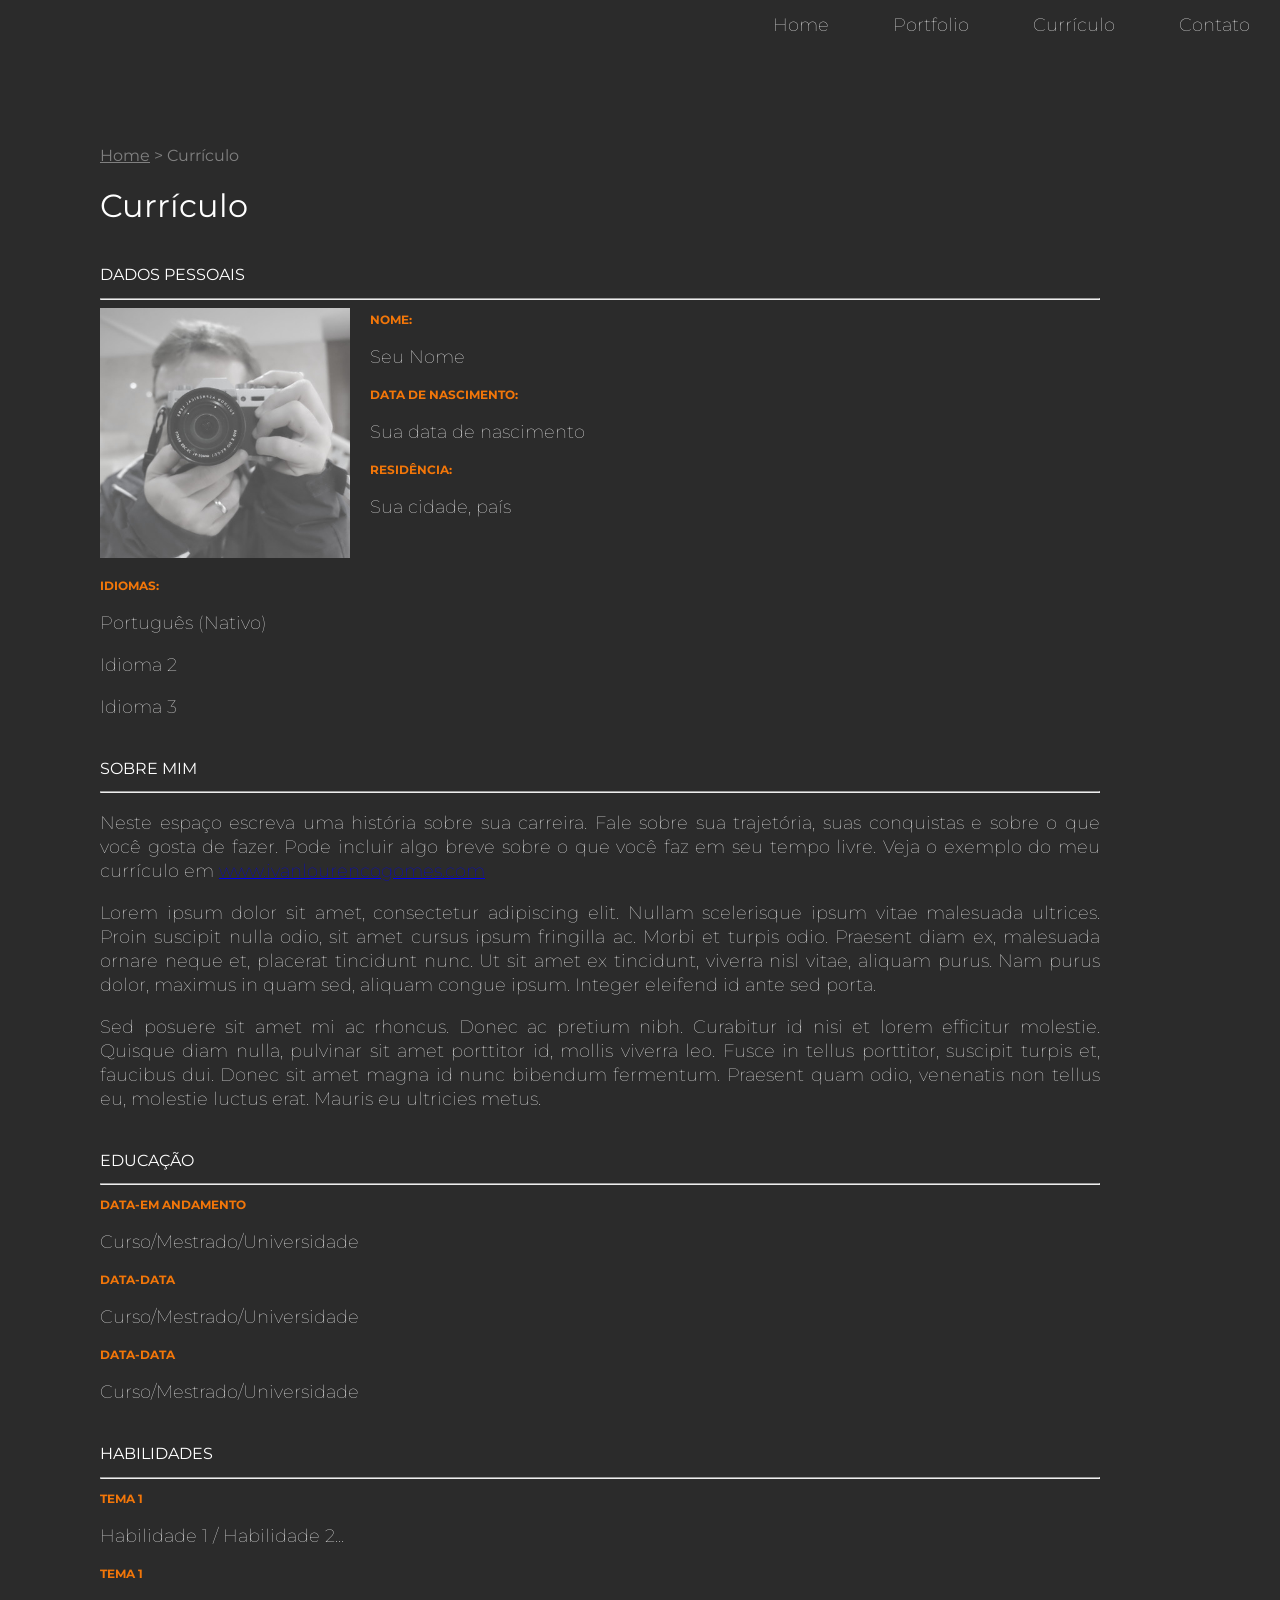
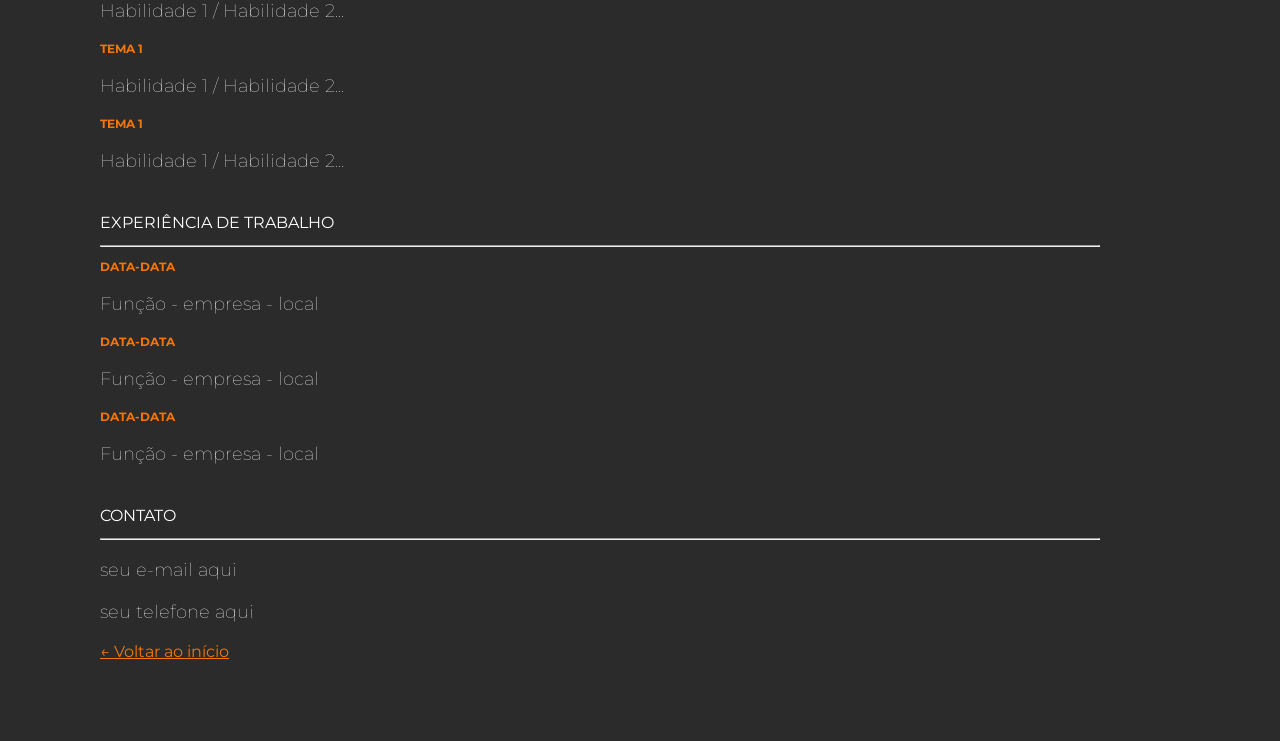
==== curriculo.html @ 0938303f "Primeiro commit" ====
<!DOCTYPE html>

<html>

	<head>
		<title>Currículo - Seu Nome</title>

		<meta charset="utf-8">
		<link rel="stylesheet" href="css/styles.css">
		<link rel="preconnect" href="https://fonts.googleapis.com">
		<link rel="preconnect" href="https://fonts.gstatic.com" crossorigin>
		<link href="https://fonts.googleapis.com/css2?family=Montserrat:ital,wght@0,100..900;1,100..900&display=swap" rel="stylesheet">
		<script type="text/javascript" src="js/scripts.js"></script>


	</head>


	<body>

		<div id="navigation" class="navigation">
			<ul>
				<li><a href="index.html"> Home</a></li>
				<li><a href="portfolio.html">Portfolio</a></li>
				<li><a href="curriculo.html">Currículo</a></li>
				<li><a href="contato.html">Contato</a></li>
				<li id="threeline-icon" class="threeline-icon" onclick="openNav()">&#9776;</li>
			</ul>
		</div>
			
			<div class="main">
								
				<ul class="caminho">
					<li><a href="index.html"> Home</a></li>
					<li>></li>
					<li>Currículo</li>
				</ul>

				<h1>Currículo</h1>

					
					<h2>Dados Pessoais</h2>
					<hr>

						<img class="cv-pic"  src="img/ivan-profile.jpg" alt="Foto de Tales Kodama">
						<h3>Nome:</h3>

							<p>Seu Nome</p>

						<h3>Data de Nascimento:</h3>

							<p>Sua data de nascimento</p>

						<h3>Residência:</h3>

							<p>Sua cidade, país</p>

						<h3 style="clear: left;">Idiomas:</h3>

							<p>Português (Nativo)</p>
							<p>Idioma 2</p>
							<p>Idioma 3</p>
							
					
					<h2>Sobre Mim</h2>
					<hr>

							<p>Neste espaço escreva uma história sobre sua carreira. Fale sobre sua trajetória, suas conquistas e sobre o que você gosta de fazer. Pode incluir algo breve sobre o que você faz em seu tempo livre. Veja o exemplo do meu currículo em <a href="http://www.ivanlourencogomes.com" target="_blank">www.ivanlourencogomes.com</a></p>

							<p>Lorem ipsum dolor sit amet, consectetur adipiscing elit. Nullam scelerisque ipsum vitae malesuada ultrices. Proin suscipit nulla odio, sit amet cursus ipsum fringilla ac. Morbi et turpis odio. Praesent diam ex, malesuada ornare neque et, placerat tincidunt nunc. Ut sit amet ex tincidunt, viverra nisl vitae, aliquam purus. Nam purus dolor, maximus in quam sed, aliquam congue ipsum. Integer eleifend id ante sed porta.</p>

							<p>Sed posuere sit amet mi ac rhoncus. Donec ac pretium nibh. Curabitur id nisi et lorem efficitur molestie. Quisque diam nulla, pulvinar sit amet porttitor id, mollis viverra leo. Fusce in tellus porttitor, suscipit turpis et, faucibus dui. Donec sit amet magna id nunc bibendum fermentum. Praesent quam odio, venenatis non tellus eu, molestie luctus erat. Mauris eu ultricies metus.</p>

					
					<h2>Educação</h2>
					<hr>

						<h3>data-Em andamento</h3>

							<p>Curso/Mestrado/Universidade</p>

						<h3>data-data</h3>

							<p>Curso/Mestrado/Universidade</p>

						<h3>data-data</h3>

							<p>Curso/Mestrado/Universidade</p>

					
					<h2>Habilidades</h2>
					<hr>

						<h3>Tema 1</h3>

							<p>Habilidade 1 / Habilidade 2...</p>

						<h3>Tema 1</h3>

							<p>Habilidade 1 / Habilidade 2...</p>

						<h3>Tema 1</h3>

							<p>Habilidade 1 / Habilidade 2...</p>

						<h3>Tema 1</h3>

							<p>Habilidade 1 / Habilidade 2...</p>

					
					<h2>Experiência de Trabalho</h2>
					<hr>

						<h3>data-data</h3>

							<p>Função - empresa - local</p>

						<h3>data-data</h3>

							<p>Função - empresa - local</p>

						<h3>data-data</h3>

							<p>Função - empresa - local</p>

						


					<h2>Contato</h2>
					<hr>

							<p>seu e-mail aqui</p>
							<p>seu telefone aqui</p>


							<a class="back-link" href="index.html">&larr; Voltar ao início<a>



			</div>

				

	</body>

</html>
---- css/styles.css ----
html, body{
    margin: 0px;
    padding: 0px;
   
}


body{
    background-color: #2b2b2b;
    font-family: "Montserrat", serif;
}

.navigation{
    background-color: #2b2b2b;
    color: white;
    height: 50px;

    animation-name: navegacao;
    animation-duration: 4s;

}



.navigation ul{
    margin-top: 0px;
    list-style: none;
    padding-left: 0px;
    text-align: right;
    height: 50px;
}

.navigation li{
    display: inline-block;
    padding-left: 30px;
    padding-right: 30px;
    line-height: 50px;
    font-size: 18px;
    font-weight: 100;
}

.navigation a{
    color: white;
    text-decoration: none;
}

.navigation a:hover{
    color: #f27609;
}

.navigation li.threeline-icon{
    display: none;

}

.navigation li.threeline-icon:hover{
    color: #f27609;
    cursor: pointer;
    
}

.capa{
    color: white;
}

.capa span{
    color: #f27609;
    display: block;
}

.capa div{
    display: inline-block;
    height: 650px;
}

.profile-pic
{
    width: 40%;
    text-align: center;

    animation-name: profile-capa;
    animation-duration: 2s;
}

.profile-pic img{
    width: 320px;
    border-radius: 320px;
    margin-top: 100px;
}

.profile-title{
    vertical-align: top;
    width: 59%;

    animation-name: titulo-capa;
    animation-duration: 2s;
    
}

.profile-title h1{
    text-transform: uppercase;
    font-size: 58px;
    margin-top: 200px;
    font-weight: 500;
    line-height: 54px;
}

.profile-title h2{
    font-size: 16px;
    font-weight: 100;
    margin-top: -26px;
}


.main{
    padding: 80px 180px 80px 100px;

    animation-name: conteudo;
    animation-duration: 2s;
    

   
}

.cv-pic{
    float: left;
    width: 250px;
    margin-right: 20px;
    margin-bottom: 20px;
}

.main h1{ 
    color: white;
    font-weight: normal;
}

.main h2{
    color: white;
    font-size: 16px;
    text-transform: uppercase;
    font-weight: normal;
    margin-top: 40px;
}

.main h3 {
    color: #f27609;
    font-size: 12px;
    text-transform: uppercase;
}

.main p{
    color: white;
    font-size: 18px;
    font-weight: 100;
    line-height: 24px;
    text-align: justify;
}

.caminho{
    list-style: none;
    padding-left: 0px;
    color: grey;
}

.caminho li{
    display: inline-block;
}

.caminho a{
    color: grey;
}

.social-img{
    width: 50px;
    margin-right: 10px;
}

.miniatura{
    width: 320px;
    height: 320px;
    display: inline-block;
    margin-right: 15px;
    margin-bottom: 15px;
    overflow: hidden;
}


.miniatura a{
    text-decoration: none;
}


.blackbox{
    width: 100%;
    height: 100%;
    background-color: black;
    opacity: 0;
    padding-top: 120px;
    transition: 1s;
}

.blackbox:hover{
    opacity: 0.8;
    transition: 1s;
}

.blackbox-text{
    text-align: center;
}

.blackbox-text h1{
    font-size: 16px;
    color: #f27609;
    text-transform: uppercase;
    margin-top: 0;
}

.blackbox-text h2{
    text-transform: none;
    font-weight: 100;
    margin-top: 0;
}

.foto-trabalhos{
    width: 100%;
    margin-bottom: 10px;
    margin-top: 10px;
}

.back-link{
    color: #f27609;
}

@keyframes profile-capa{
    0%{opacity:0 ;transform: translate(0px,20px)}
    100% {opacity: 1;transform: translate(0px,0px)}
}

@keyframes titulo-capa{
    0%{opacity:0 ;transform: translate(0px,-20px)}
    100% {opacity: 1;transform: translate(0px,0px)}
}

@keyframes conteudo{
    0%{opacity:0 ;transform: translate(-20px,0px)}
    100% {opacity: 1;transform: translate(0px,0px)}
}

@keyframes navegacao{
    0%{opacity:0 ;}
    50%{opacity:0 ;}
    100% {opacity: 1;}
}

@media (max-width:1000px){

    .navigation li {
        display: none;
    }

    .navigation li.threeline-icon{
        display: inline-block;
    }

    .capa div{
        display: block;
        height: auto;
    }

    .profile-pic{
        width: 100%;
    }

    .profile-pic img{
        margin-top: 0;
        max-width: 80%;
    }

    .profile-title{
        text-align: center;
        width: 100%;
    }
    
    .profile-title h1{
        margin-top: 30px;
        font-size: 40px;
        margin-left: 20px;
        margin-right: 20px;
    }

    .profile-title h2{
        margin-top: 20px;
        margin-left: 20px;
        margin-right: 20px;
    }

    .main{
        padding: 10px 5% 40px 5%;
    }

    .main a{
        overflow-wrap: break-word;
        word-wrap: break-word;
    }

    .main p{
        text-align: left;
        line-height: 30px;
        
    }

    .caminho li{
        font-size: 14px;
    }

    .cv-pic{
        float: none;
        max-width: 100%;

    }

    .miniatura{
        max-width: 100%;
        background-size: auto 100%;
    }

    .blackbox{
        opacity: 0.6;
    }

    .menujs{
        height: auto;
    }

    .menujs ul{
        height: auto;
        text-align: center;
        padding-right: 15%;
        padding-left: 15%;

    }

    .menujs li{
        display: block;
        border-bottom: solid grey 1px;
        width: 100%;
        padding: 0;
    }

}
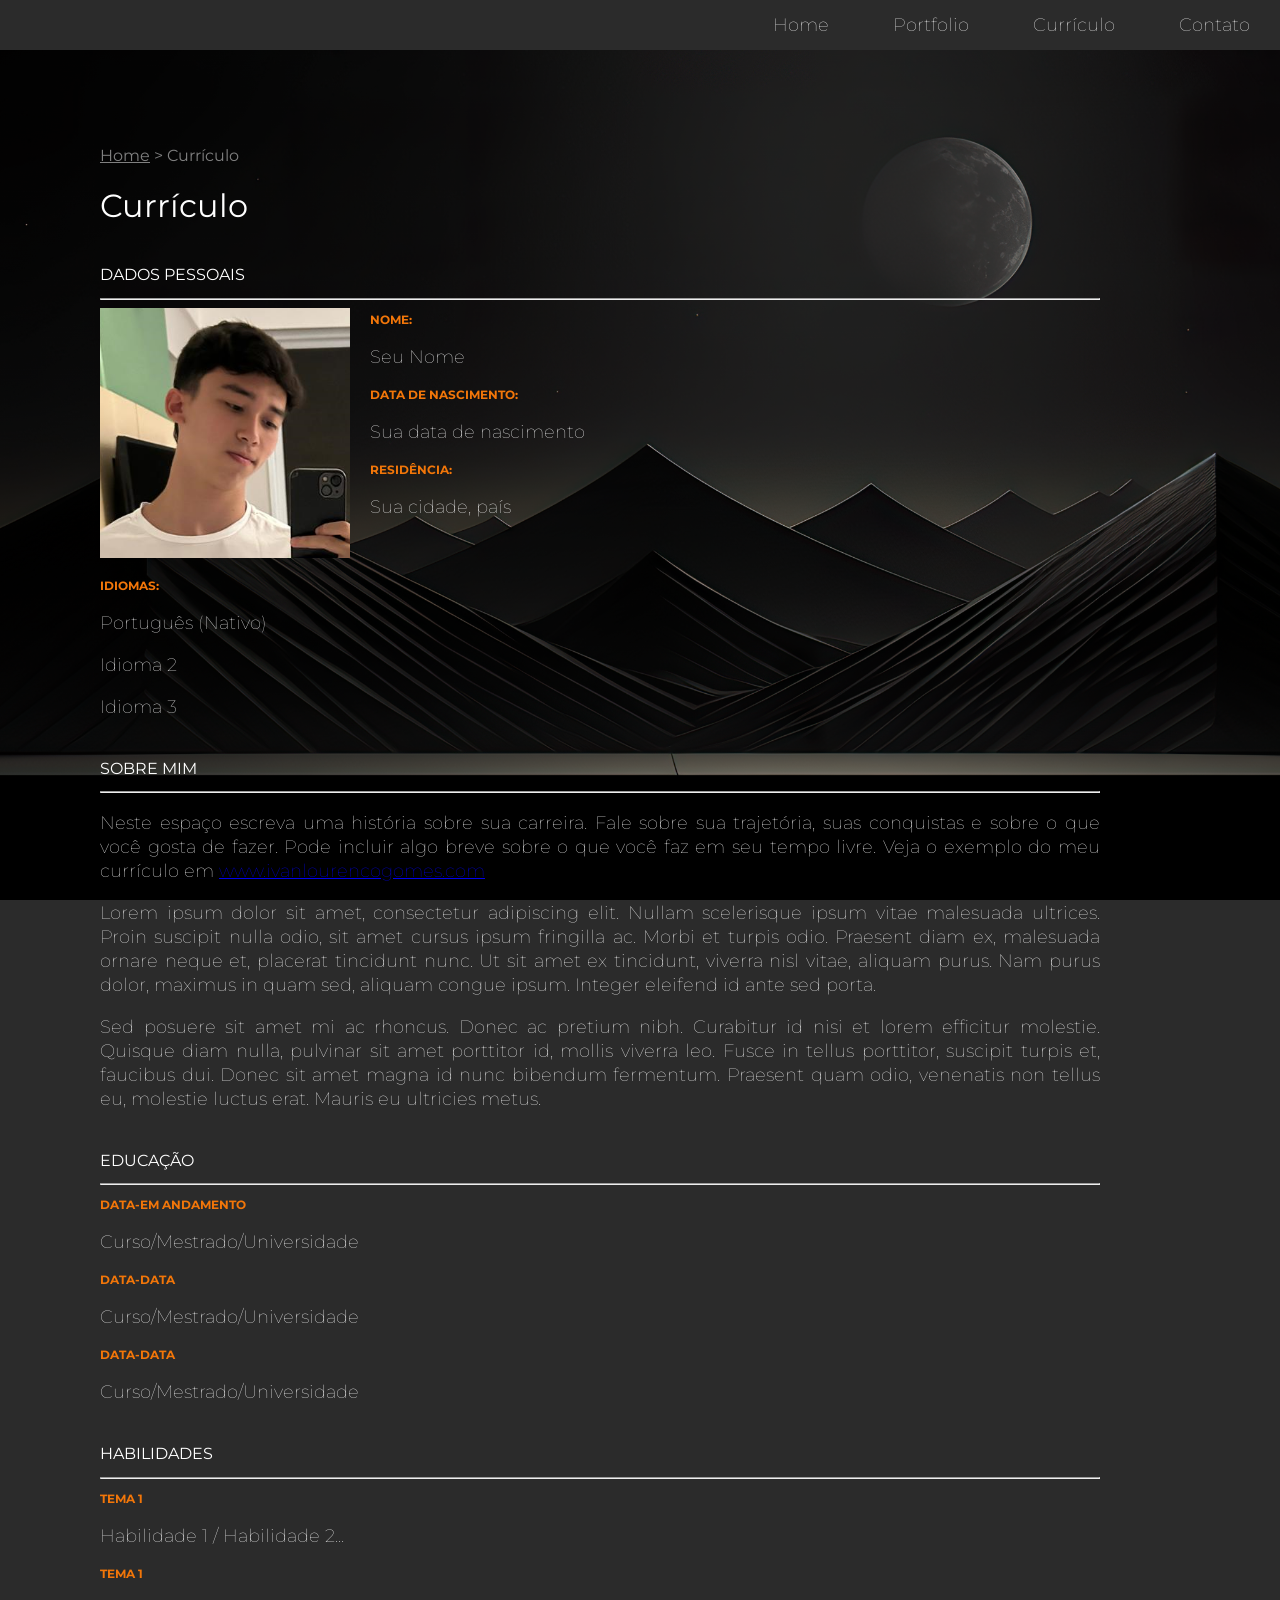
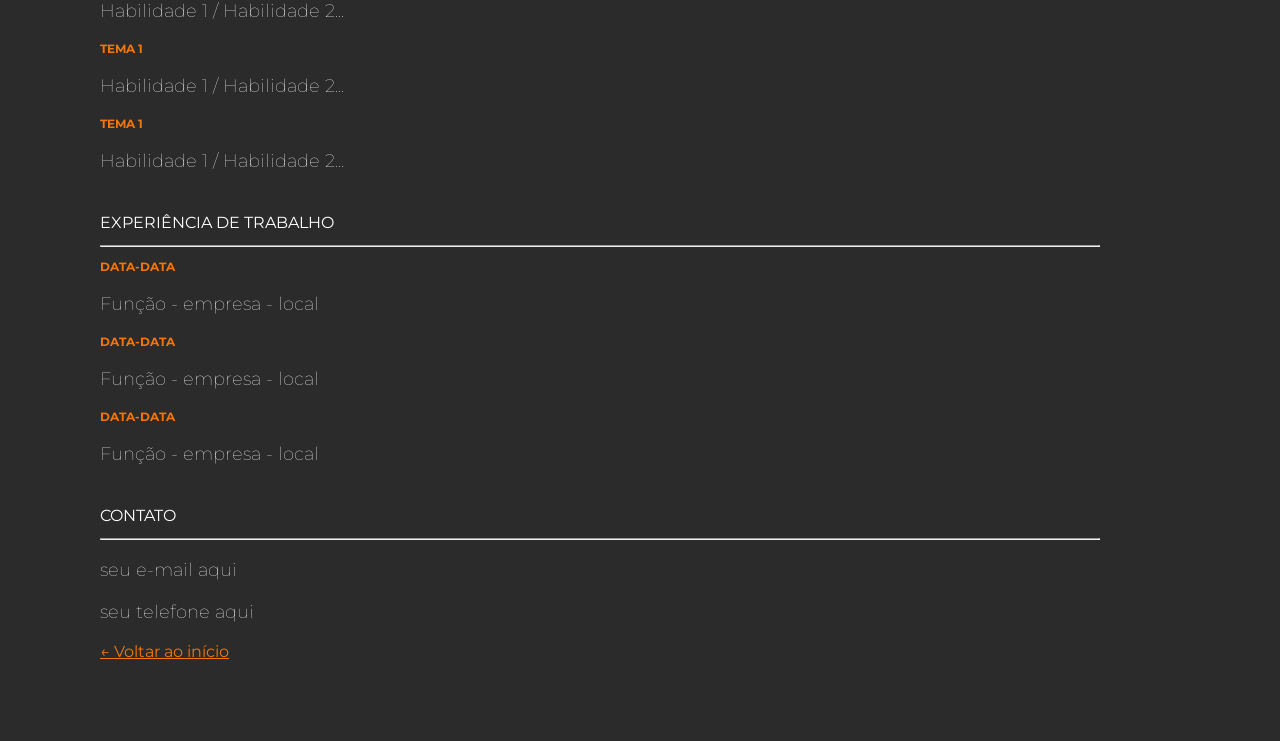
==== commit 776f353e: "Troca de imagem do curriculo, home e imagem de fundo da home" ====
--- a/curriculo.html
+++ b/curriculo.html
@@ -42,7 +42,7 @@
 					<h2>Dados Pessoais</h2>
 					<hr>
 
-						<img class="cv-pic"  src="img/ivan-profile.jpg" alt="Foto de Tales Kodama">
+						<img class="cv-pic"  src="img/eu.png" alt="Foto de Tales Kodama">
 						<h3>Nome:</h3>
 
 							<p>Seu Nome</p>
--- a/css/styles.css
+++ b/css/styles.css
@@ -8,6 +8,11 @@
 body{
     background-color: #2b2b2b;
     font-family: "Montserrat", serif;
+    background-image: url("../img/darkfoto.png"); 
+    background-size: cover; 
+    background-repeat: no-repeat; 
+    background-attachment: fixed; 
+    background-position: center; 
 }
 
 .navigation{
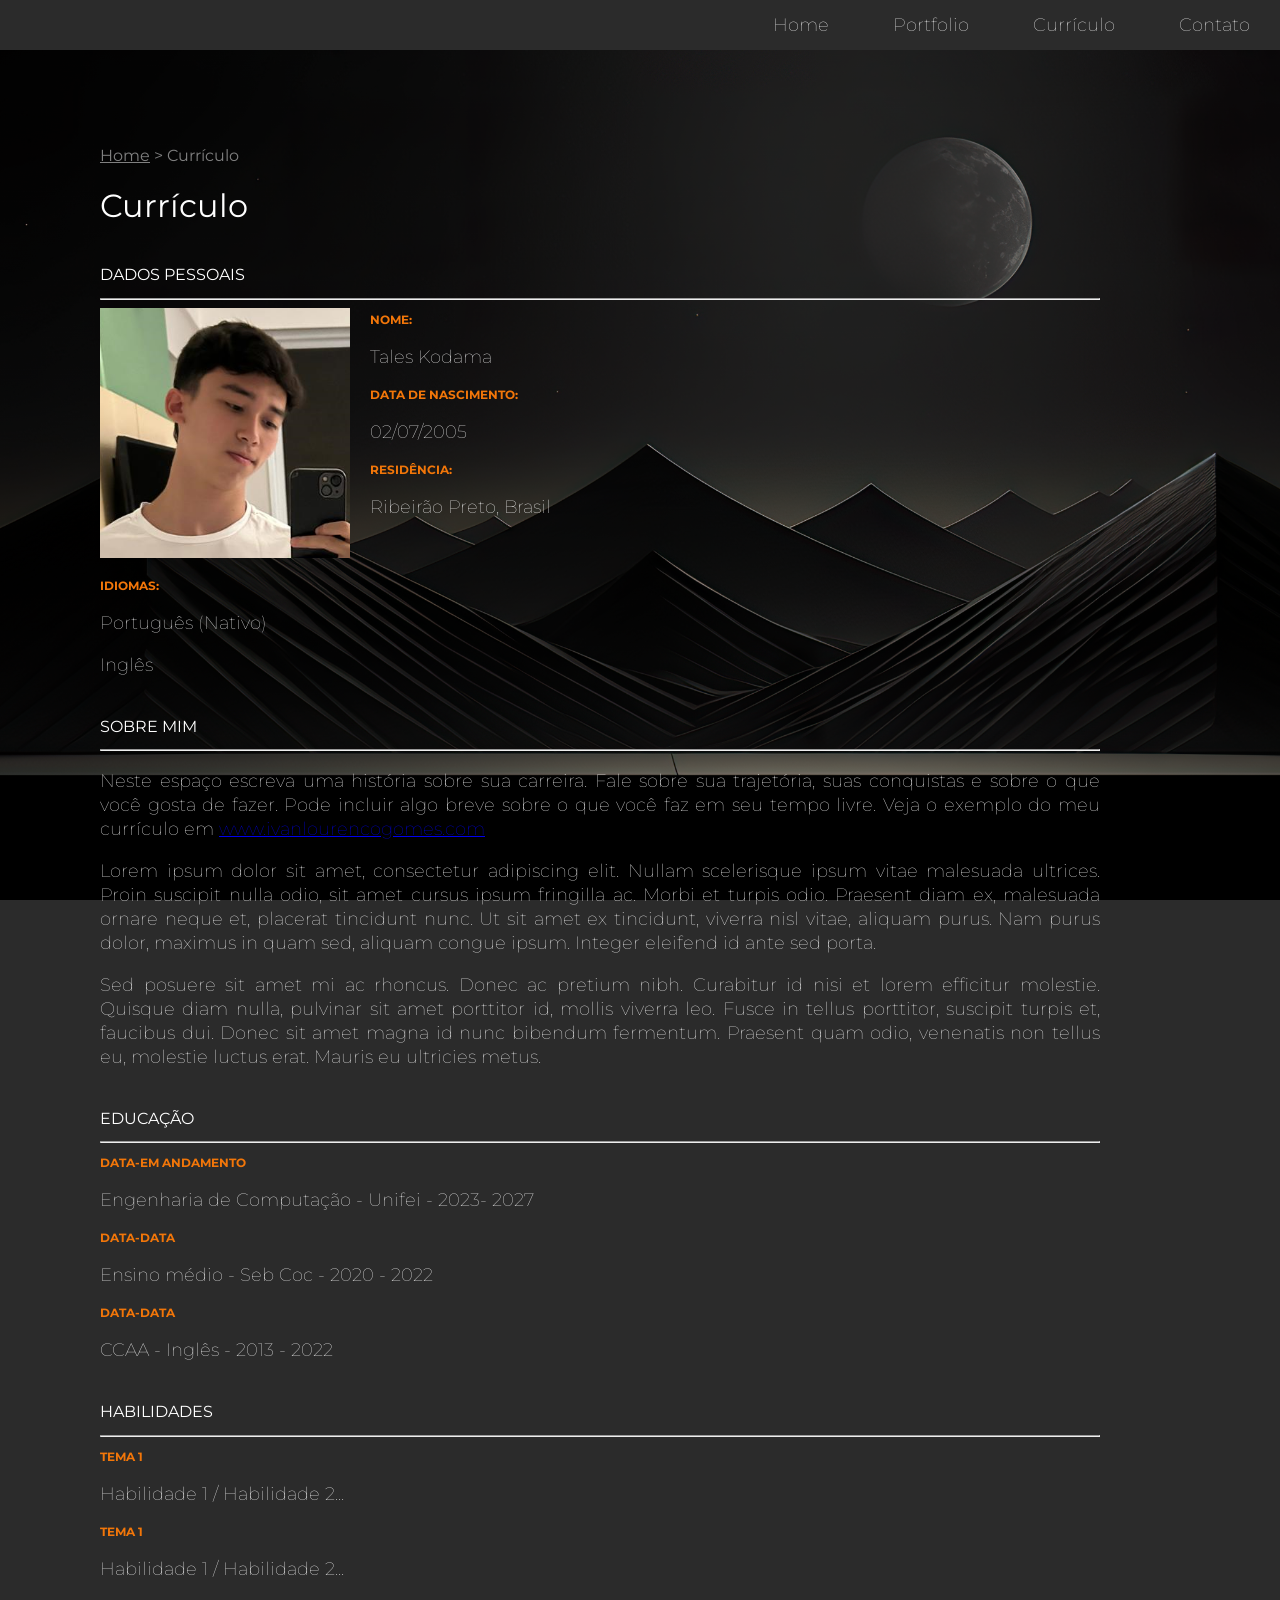
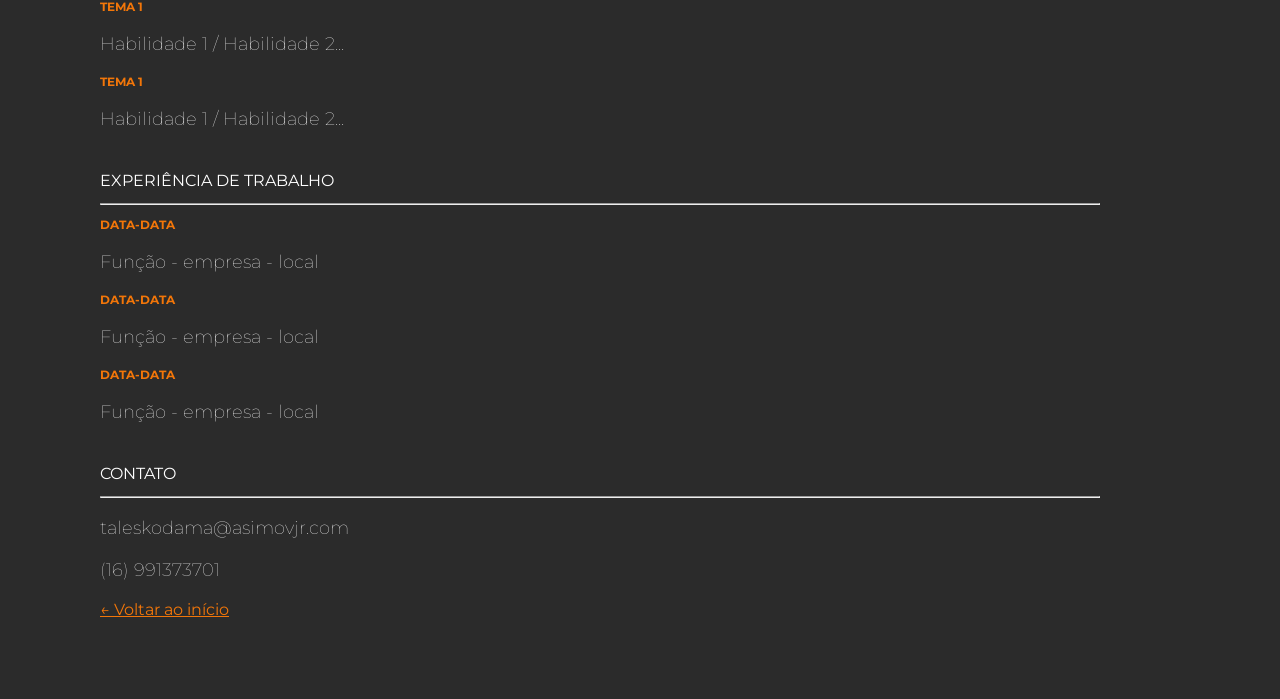
==== commit 89e78e8d: "Mudança dos textos da página curriculo" ====
--- a/curriculo.html
+++ b/curriculo.html
@@ -45,21 +45,20 @@
 						<img class="cv-pic"  src="img/eu.png" alt="Foto de Tales Kodama">
 						<h3>Nome:</h3>
 
-							<p>Seu Nome</p>
+							<p>Tales Kodama</p>
 
 						<h3>Data de Nascimento:</h3>
 
-							<p>Sua data de nascimento</p>
+							<p>02/07/2005</p>
 
 						<h3>Residência:</h3>
 
-							<p>Sua cidade, país</p>
+							<p>Ribeirão Preto, Brasil</p>
 
 						<h3 style="clear: left;">Idiomas:</h3>
 
 							<p>Português (Nativo)</p>
-							<p>Idioma 2</p>
-							<p>Idioma 3</p>
+							<p>Inglês</p>
 							
 					
 					<h2>Sobre Mim</h2>
@@ -77,15 +76,15 @@
 
 						<h3>data-Em andamento</h3>
 
-							<p>Curso/Mestrado/Universidade</p>
+							<p>Engenharia de Computação - Unifei - 2023- 2027</p>
 
 						<h3>data-data</h3>
 
-							<p>Curso/Mestrado/Universidade</p>
+							<p>Ensino médio - Seb Coc - 2020 - 2022</p>
 
 						<h3>data-data</h3>
 
-							<p>Curso/Mestrado/Universidade</p>
+							<p>CCAA - Inglês - 2013 - 2022</p>
 
 					
 					<h2>Habilidades</h2>
@@ -129,8 +128,8 @@
 					<h2>Contato</h2>
 					<hr>
 
-							<p>seu e-mail aqui</p>
-							<p>seu telefone aqui</p>
+							<p>taleskodama@asimovjr.com</p>
+							<p>(16) 991373701</p>
 
 
 							<a class="back-link" href="index.html">&larr; Voltar ao início<a>
